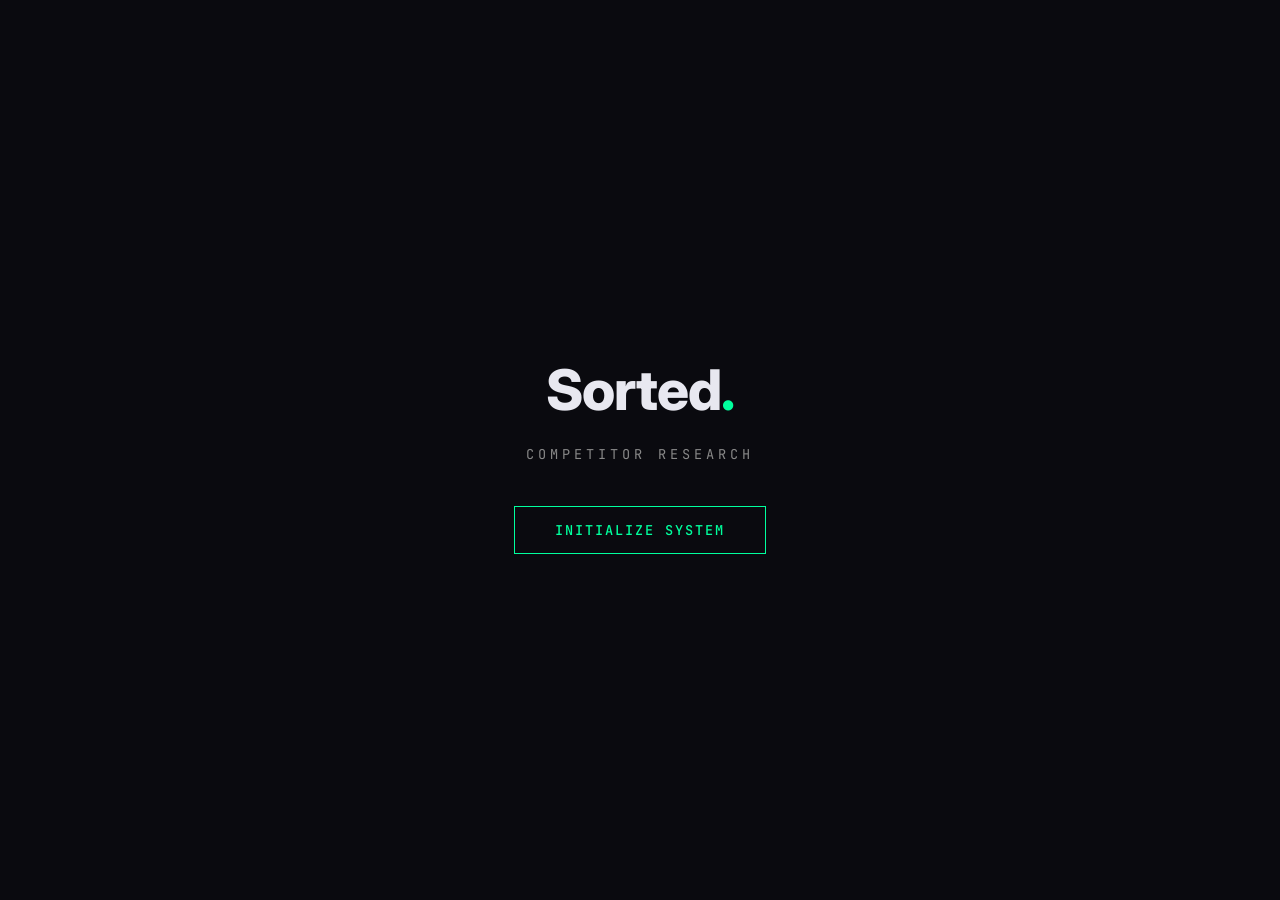
==== sorted-competitor-research/index.html @ 21e15706 "Update free tool cards and pages" ====
<!DOCTYPE html>
<html lang="ja">
<head>
    <meta charset="UTF-8">
    <meta name="viewport" content="width=device-width, initial-scale=1.0">
    <title>Competitor Research Free | Sorted. Tools</title>

    <!-- Google Fonts: preconnect + load -->
    <link rel="preconnect" href="https://fonts.googleapis.com">
    <link rel="preconnect" href="https://fonts.gstatic.com" crossorigin>
    <link href="https://fonts.googleapis.com/css2?family=Inter:wght@400;600;800&family=JetBrains+Mono:wght@500&display=swap" rel="stylesheet">

    <style>
        /* ============================================
           CSS VARIABLES — Sorted. Design System
           ============================================ */
        :root {
            --bg: #0a0a0f;
            --surface: #13131f;
            --surface-lighter: #1c1c2e;
            --border: #2a2a3e;
            --accent: #00ff9d;
            --accent-dim: rgba(0, 255, 157, 0.1);
            --text: #e8e8f0;
            --muted: #888;
        }

        /* ============================================
           RESET & BASE
           ============================================ */
        * {
            margin: 0;
            padding: 0;
            box-sizing: border-box;
        }

        body {
            font-family: 'Inter', sans-serif;
            background: var(--bg);
            color: var(--text);
            line-height: 1.6;
            user-select: none;
            -webkit-user-select: none;
        }

        /* ============================================
           SPLASH SCREEN
           ============================================ */
        .splash {
            position: fixed;
            top: 0;
            left: 0;
            width: 100%;
            height: 100%;
            background: var(--bg);
            display: flex;
            flex-direction: column;
            align-items: center;
            justify-content: center;
            z-index: 9999;
            transition: opacity 0.5s ease, visibility 0.5s ease;
        }

        .splash.hidden {
            opacity: 0;
            visibility: hidden;
        }

        .splash-brand {
            font-size: 3.5rem;
            font-weight: 800;
            letter-spacing: -1px;
            margin-bottom: 0.5rem;
        }

        .splash-brand .dot {
            color: var(--accent);
        }

        .splash-sub {
            font-family: 'JetBrains Mono', monospace;
            font-size: 0.85rem;
            color: var(--muted);
            letter-spacing: 4px;
            margin-bottom: 2.5rem;
        }

        .splash-btn {
            font-family: 'JetBrains Mono', monospace;
            font-size: 0.85rem;
            font-weight: 500;
            padding: 14px 40px;
            background: transparent;
            color: var(--accent);
            border: 1px solid var(--accent);
            cursor: pointer;
            letter-spacing: 2px;
            transition: background 0.3s ease, color 0.3s ease;
        }

        .splash-btn:hover {
            background: var(--accent);
            color: var(--bg);
        }

        /* ============================================
           APP CONTAINER
           ============================================ */
        .app {
            display: none;
            max-width: 820px;
            margin: 0 auto;
            padding: 0 20px 60px;
        }

        .app.visible {
            display: block;
        }

        /* ============================================
           STICKY HEADER
           ============================================ */
        .header {
            position: sticky;
            top: 0;
            z-index: 100;
            background: var(--bg);
            border-bottom: 1px solid var(--border);
            padding: 16px 0;
            display: flex;
            align-items: center;
            justify-content: space-between;
            margin-bottom: 20px;
        }

        .header-brand {
            font-size: 1.3rem;
            font-weight: 800;
        }

        .header-brand .dot {
            color: var(--accent);
        }

        .header-right {
            text-align: right;
        }

        .header-tool {
            font-family: 'JetBrains Mono', monospace;
            font-size: 0.75rem;
            color: var(--muted);
            letter-spacing: 2px;
        }

        .header-version {
            font-family: 'JetBrains Mono', monospace;
            font-size: 0.65rem;
            color: var(--muted);
            opacity: 0.6;
        }

        .tool-grid {
            display: grid;
            grid-template-columns: repeat(auto-fit, minmax(180px, 1fr));
            gap: 12px;
            margin-bottom: 20px;
        }

        .tool-card {
            display: block;
            background: var(--surface);
            border: 1px solid var(--border);
            border-radius: 8px;
            padding: 14px;
            color: var(--text);
            text-decoration: none;
            transition: border-color 0.2s, background 0.2s, transform 0.2s;
        }

        .tool-card:hover {
            background: var(--surface-lighter);
            border-color: #444;
            transform: translateY(-1px);
        }

        .tool-card.planned {
            color: var(--muted);
            cursor: default;
        }

        .tool-card.planned:hover {
            background: var(--surface);
            border-color: var(--border);
            transform: none;
        }

        .tool-card.active {
            background: rgba(255, 200, 80, 0.12);
            border-color: #ffc850;
        }

        .tool-card.live {
            border-color: rgba(0, 255, 157, 0.28);
        }

        .tool-card-kicker {
            display: block;
            font-family: 'JetBrains Mono', monospace;
            font-size: 10px;
            color: var(--muted);
            margin-bottom: 8px;
            letter-spacing: 1px;
            text-transform: uppercase;
        }

        .tool-card-title {
            display: block;
            font-family: 'JetBrains Mono', monospace;
            font-size: 13px;
            margin-bottom: 8px;
        }

        .tool-card-desc {
            display: block;
            font-size: 12px;
            line-height: 1.6;
            color: var(--muted);
        }

        /* ============================================
           SERIES NAV BAR
           ============================================ */
        .series-nav {
            display: flex;
            gap: 6px;
            margin-bottom: 20px;
            overflow-x: auto;
            padding-bottom: 4px;
        }

        .series-nav-item {
            font-family: 'JetBrains Mono', monospace;
            font-size: 0.65rem;
            padding: 6px 12px;
            border-radius: 4px;
            white-space: nowrap;
            border: 1px solid var(--border);
            color: var(--muted);
            background: var(--surface);
            text-decoration: none;
            display: inline-flex;
        }

        /* Done items */
        .series-nav-item.done {
            border-color: rgba(0, 255, 157, 0.3);
            color: rgba(0, 255, 157, 0.5);
            background: rgba(0, 255, 157, 0.05);
        }

        /* Active item — Competitor Research */
        .series-nav-item.active {
            background: rgba(255, 200, 80, 0.12);
            border-color: #ffc850;
            color: #ffc850;
        }

        /* ============================================
           SAFETY BAR
           ============================================ */
        .safety-bar {
            display: flex;
            align-items: center;
            gap: 10px;
            padding: 10px 16px;
            background: var(--surface);
            border: 1px solid var(--border);
            border-radius: 6px;
            margin-bottom: 20px;
            font-family: 'JetBrains Mono', monospace;
            font-size: 0.75rem;
        }

        .safety-dot {
            width: 10px;
            height: 10px;
            border-radius: 50%;
            background: #555;
            flex-shrink: 0;
            transition: background 0.3s ease;
        }

        .safety-dot.red { background: #ff4444; }
        .safety-dot.yellow { background: #ffcc00; }
        .safety-dot.green { background: #00ff9d; }

        .safety-label {
            flex: 1;
            color: var(--muted);
        }

        .safety-toggle {
            background: none;
            border: 1px solid var(--border);
            color: var(--muted);
            font-family: 'JetBrains Mono', monospace;
            font-size: 0.7rem;
            padding: 4px 10px;
            cursor: pointer;
            border-radius: 4px;
            transition: border-color 0.2s ease, color 0.2s ease;
        }

        .safety-toggle:hover {
            border-color: var(--accent);
            color: var(--accent);
        }

        /* ============================================
           SAFETY REPORT
           ============================================ */
        .safety-report {
            display: none;
            background: var(--surface);
            border: 1px solid var(--border);
            border-radius: 6px;
            padding: 16px;
            margin-bottom: 20px;
            font-family: 'JetBrains Mono', monospace;
            font-size: 0.75rem;
        }

        .safety-report.visible {
            display: block;
        }

        .safety-report-title {
            font-weight: 600;
            margin-bottom: 10px;
            color: var(--text);
        }

        .safety-report-item {
            display: flex;
            align-items: center;
            gap: 8px;
            padding: 4px 0;
            color: var(--muted);
        }

        .safety-report-item .check {
            color: var(--accent);
        }

        .safety-report-item .missing {
            color: #ff4444;
        }

        .safety-report-item .warn {
            color: #ffcc00;
        }

        /* ============================================
           FORM CARDS
           ============================================ */
        .card {
            background: var(--surface);
            border: 1px solid var(--border);
            border-radius: 8px;
            margin-bottom: 16px;
            overflow: hidden;
        }

        .card-header {
            padding: 16px 20px;
            font-family: 'JetBrains Mono', monospace;
            font-size: 0.8rem;
            font-weight: 600;
            letter-spacing: 2px;
            color: var(--text);
        }

        .card-body {
            padding: 0 20px 20px;
        }

        /* ============================================
           FORM ELEMENTS
           ============================================ */
        .form-group {
            margin-bottom: 16px;
        }

        .form-group:last-child {
            margin-bottom: 0;
        }

        .form-label {
            display: block;
            font-size: 0.8rem;
            font-weight: 600;
            color: var(--text);
            margin-bottom: 6px;
        }

        .form-label .required {
            color: var(--accent);
            font-size: 0.75rem;
        }

        .label-hint {
            display: block;
            font-size: 0.7rem;
            color: var(--muted);
            margin-bottom: 6px;
            font-style: italic;
        }

        input[type="text"],
        textarea,
        select {
            width: 100%;
            padding: 10px 14px;
            background: var(--surface-lighter);
            border: 1px solid var(--border);
            border-radius: 6px;
            color: var(--text);
            font-family: 'Inter', sans-serif;
            font-size: 0.85rem;
            transition: border-color 0.2s ease;
            outline: none;
        }

        input[type="text"]:focus,
        textarea:focus,
        select:focus {
            border-color: var(--accent);
        }

        textarea {
            resize: vertical;
            min-height: 80px;
        }

        select {
            cursor: pointer;
            appearance: none;
            -webkit-appearance: none;
            background-image: url("data:image/svg+xml,%3Csvg xmlns='http://www.w3.org/2000/svg' width='12' height='12' viewBox='0 0 12 12'%3E%3Cpath fill='%23888' d='M6 8L1 3h10z'/%3E%3C/svg%3E");
            background-repeat: no-repeat;
            background-position: right 12px center;
            padding-right: 32px;
        }

        ::placeholder {
            color: var(--muted);
            opacity: 0.6;
        }

        .full-width {
            width: 100%;
        }

        .form-row {
            display: grid;
            grid-template-columns: 1fr 1fr;
            gap: 12px;
        }

        /* ============================================
           SOFT WARN
           ============================================ */
        .soft-warn {
            font-family: 'JetBrains Mono', monospace;
            font-size: 0.7rem;
            color: #ffcc00;
            margin-top: 4px;
            display: none;
        }

        .soft-warn.visible {
            display: block;
        }

        /* ============================================
           OUTPUT TAGS (multi-select)
           ============================================ */
        .output-tags {
            display: flex;
            flex-wrap: wrap;
            gap: 8px;
        }

        .output-tag {
            font-family: 'JetBrains Mono', monospace;
            font-size: 0.7rem;
            padding: 6px 14px;
            background: var(--surface-lighter);
            border: 1px solid var(--border);
            border-radius: 4px;
            color: var(--muted);
            cursor: pointer;
            transition: all 0.2s ease;
            user-select: none;
            -webkit-user-select: none;
        }

        .output-tag:hover {
            border-color: var(--accent);
            color: var(--text);
        }

        .output-tag.selected {
            background: var(--accent-dim);
            border-color: var(--accent);
            color: var(--accent);
        }

        /* ============================================
           FORM ACTIONS
           ============================================ */
        .form-actions {
            display: flex;
            gap: 12px;
            margin-top: 24px;
        }

        .generate-btn {
            flex: 1;
            padding: 14px 24px;
            font-family: 'JetBrains Mono', monospace;
            font-size: 0.85rem;
            font-weight: 500;
            letter-spacing: 1px;
            background: var(--accent);
            color: var(--bg);
            border: none;
            border-radius: 6px;
            cursor: pointer;
            transition: opacity 0.2s ease, transform 0.1s ease;
        }

        .generate-btn:hover:not(:disabled) {
            opacity: 0.9;
            transform: translateY(-1px);
        }

        .generate-btn:disabled {
            background: var(--border);
            color: var(--muted);
            cursor: not-allowed;
        }

        .reset-btn {
            padding: 14px 24px;
            font-family: 'JetBrains Mono', monospace;
            font-size: 0.85rem;
            font-weight: 500;
            letter-spacing: 1px;
            background: transparent;
            color: var(--muted);
            border: 1px solid var(--border);
            border-radius: 6px;
            cursor: pointer;
            transition: border-color 0.2s ease, color 0.2s ease;
        }

        .reset-btn:hover {
            border-color: #ff4444;
            color: #ff4444;
        }

        /* ============================================
           RESULT VIEW
           ============================================ */
        .result-view {
            display: none;
        }

        .result-view.visible {
            display: block;
        }

        /* Complete badge */
        .complete-badge {
            text-align: center;
            margin-bottom: 20px;
        }

        .complete-badge span {
            font-family: 'JetBrains Mono', monospace;
            font-size: 0.75rem;
            padding: 6px 16px;
            background: rgba(255, 200, 80, 0.12);
            border: 1px solid #ffc850;
            color: #ffc850;
            border-radius: 4px;
            letter-spacing: 2px;
        }

        /* Status bar */
        .status-bar {
            font-family: 'JetBrains Mono', monospace;
            font-size: 0.75rem;
            color: var(--accent);
            padding: 10px 16px;
            background: var(--surface);
            border: 1px solid var(--border);
            border-radius: 6px;
            margin-bottom: 16px;
        }

        /* Terminal window */
        .terminal {
            background: var(--surface);
            border: 1px solid var(--border);
            border-radius: 8px;
            overflow: hidden;
            margin-bottom: 16px;
        }

        .terminal-bar {
            display: flex;
            align-items: center;
            justify-content: space-between;
            padding: 10px 16px;
            background: var(--surface-lighter);
            border-bottom: 1px solid var(--border);
            font-family: 'JetBrains Mono', monospace;
            font-size: 0.7rem;
            color: var(--muted);
        }

        .prompt-length {
            color: var(--accent);
            opacity: 0.7;
        }

        .result-box {
            height: 500px;
            overflow-y: auto;
            padding: 20px;
            font-family: 'JetBrains Mono', monospace;
            font-size: 0.78rem;
            line-height: 1.7;
            color: var(--text);
            white-space: pre-wrap;
            word-wrap: break-word;
            user-select: text;
            -webkit-user-select: text;
        }

        /* Result actions */
        .result-actions {
            display: flex;
            gap: 12px;
            margin-bottom: 24px;
        }

        .copy-btn {
            flex: 1;
            padding: 14px 24px;
            font-family: 'JetBrains Mono', monospace;
            font-size: 0.85rem;
            font-weight: 500;
            letter-spacing: 1px;
            background: var(--accent);
            color: var(--bg);
            border: none;
            border-radius: 6px;
            cursor: pointer;
            transition: opacity 0.2s ease;
        }

        .copy-btn:hover {
            opacity: 0.9;
        }

        .back-btn {
            padding: 14px 24px;
            font-family: 'JetBrains Mono', monospace;
            font-size: 0.85rem;
            font-weight: 500;
            letter-spacing: 1px;
            background: transparent;
            color: var(--muted);
            border: 1px solid var(--border);
            border-radius: 6px;
            cursor: pointer;
            transition: border-color 0.2s ease, color 0.2s ease;
        }

        .back-btn:hover {
            border-color: var(--accent);
            color: var(--accent);
        }

        /* Series complete banner */
        .series-complete-banner {
            text-align: center;
            padding: 24px;
            background: var(--surface);
            border: 1px solid var(--border);
            border-radius: 8px;
            margin-top: 24px;
        }

        .series-complete-banner .title {
            font-family: 'JetBrains Mono', monospace;
            font-size: 0.85rem;
            font-weight: 600;
            color: #ffc850;
            letter-spacing: 2px;
            margin-bottom: 8px;
        }

        .series-complete-banner .sub {
            font-size: 0.75rem;
            color: var(--muted);
        }

        /* ============================================
           FOOTER
           ============================================ */
        .footer {
            text-align: center;
            padding: 24px 0;
            font-family: 'JetBrains Mono', monospace;
            font-size: 0.65rem;
            color: var(--muted);
            opacity: 0.5;
        }

        /* ============================================
           SCROLLBAR
           ============================================ */
        .result-box::-webkit-scrollbar {
            width: 6px;
        }

        .result-box::-webkit-scrollbar-track {
            background: var(--surface);
        }

        .result-box::-webkit-scrollbar-thumb {
            background: var(--border);
            border-radius: 3px;
        }

        .result-box::-webkit-scrollbar-thumb:hover {
            background: var(--muted);
        }

        /* ============================================
           RESPONSIVE
           ============================================ */
        @media (max-width: 600px) {
            .form-row {
                grid-template-columns: 1fr;
            }

            .splash-brand {
                font-size: 2.5rem;
            }

            .series-nav {
                gap: 4px;
            }

            .series-nav-item {
                font-size: 0.6rem;
                padding: 5px 8px;
            }

            .form-actions,
            .result-actions {
                flex-direction: column;
            }
        }
    </style>
</head>
<body>

    <!-- ============================================
         SPLASH SCREEN
         ============================================ -->
    <div class="splash" id="splash">
        <div class="splash-brand">Sorted<span class="dot">.</span></div>
        <div class="splash-sub">COMPETITOR RESEARCH</div>
        <button class="splash-btn" onclick="initSystem()">INITIALIZE SYSTEM</button>
    </div>

    <!-- ============================================
         APP CONTAINER
         ============================================ -->
    <div class="app" id="app">

        <!-- Sticky Header -->
        <div class="header">
            <div class="header-brand">Sorted<span class="dot">.</span></div>
            <div class="header-right">
                <div class="header-tool">COMPETITOR RESEARCH</div>
                <div class="header-version">v1.0.0 / FREE</div>
            </div>
        </div>

        <!-- Series Nav Bar -->
        <div class="tool-grid">
            <a class="tool-card live" href="/sorted-tools/">
                <span class="tool-card-kicker">Series 1 / Tool 01 / Live</span>
                <span class="tool-card-title">Revenue Forecast</span>
                <span class="tool-card-desc">Open the revenue and business-plan builder.</span>
            </a>
            <div class="tool-card planned">
                <span class="tool-card-kicker">Series 1 / Tool 02 / Planned</span>
                <span class="tool-card-title">ASO Optimizer</span>
                <span class="tool-card-desc">Not public yet.</span>
            </div>
            <div class="tool-card planned">
                <span class="tool-card-kicker">Series 1 / Tool 03 / Planned</span>
                <span class="tool-card-title">Pitch Deck</span>
                <span class="tool-card-desc">Not public yet.</span>
            </div>
            <a class="tool-card live" href="/sorted-pricing-strategy/">
                <span class="tool-card-kicker">Series 1 / Tool 04 / Live</span>
                <span class="tool-card-title">Pricing Strategy</span>
                <span class="tool-card-desc">Open the pricing and monetization builder.</span>
            </a>
            <div class="tool-card active">
                <span class="tool-card-kicker">Series 1 / Tool 05 / Live</span>
                <span class="tool-card-title">Competitor Research</span>
                <span class="tool-card-desc">Current tool.</span>
            </div>
        </div>

        <!-- ============================================
             FORM VIEW
             ============================================ -->
        <div id="formView">

            <!-- Safety Bar -->
            <div class="safety-bar">
                <div class="safety-dot" id="safetyDot"></div>
                <span class="safety-label" id="safetyLabel">入力待ち...</span>
                <button class="safety-toggle" onclick="toggleReadinessReport()">READINESS CHECK ▼</button>
            </div>

            <!-- Safety Report -->
            <div class="safety-report" id="safetyReport"></div>

            <!-- Card 1: 自社プロダクト -->
            <div class="card" style="border-top: 3px solid #00ff9d;">
                <div class="card-header">自社プロダクト</div>
                <div class="card-body">
                    <div class="form-row">
                        <div class="form-group">
                            <label class="form-label">プロダクト名 <span class="required">★必須</span></label>
                            <input type="text" id="productName" placeholder="例: Dev英語アプリ, FitTracker Pro">
                        </div>
                        <div class="form-group">
                            <label class="form-label">カテゴリ</label>
                            <select id="category">
                                <option value="モバイルアプリ（教育・学習）">モバイルアプリ（教育・学習）</option>
                                <option value="モバイルアプリ（ビジネス）">モバイルアプリ（ビジネス）</option>
                                <option value="モバイルアプリ（ヘルスケア）">モバイルアプリ（ヘルスケア）</option>
                                <option value="Web SaaS">Web SaaS</option>
                                <option value="デベロッパーツール">デベロッパーツール</option>
                                <option value="コンテンツ・メディア">コンテンツ・メディア</option>
                                <option value="ゲーム">ゲーム</option>
                                <option value="その他">その他</option>
                            </select>
                        </div>
                    </div>
                    <div class="form-group">
                        <label class="form-label">プラットフォーム</label>
                        <select id="platform">
                            <option value="iOS のみ">iOS のみ</option>
                            <option value="iOS & Android">iOS & Android</option>
                            <option value="Android のみ">Android のみ</option>
                            <option value="Web / SaaS">Web / SaaS</option>
                            <option value="クロスプラットフォーム">クロスプラットフォーム</option>
                        </select>
                    </div>
                    <div class="form-group">
                        <label class="form-label">一行プロダクト説明 <span class="required">★必須</span></label>
                        <input type="text" id="productDesc" class="full-width" placeholder="例: 非英語圏エンジニアが開発用語を3秒で説明できるようにするアプリ">
                        <div class="soft-warn" id="productDescVagueWarn"></div>
                    </div>
                    <div class="form-group">
                        <label class="form-label">自社の強み・差別化ポイント</label>
                        <textarea id="strengths" class="full-width" placeholder="例: dev用語特化で競合ゼロ。3秒瞬発力モード。買い切り＋賽銭箱IAP。サーバーレスでランニングコストゼロ。"></textarea>
                        <div class="soft-warn" id="strengthsVagueWarn"></div>
                    </div>
                    <div class="form-group">
                        <label class="form-label">自社の弱み・懸念点</label>
                        <textarea id="weaknesses" class="full-width" placeholder="例: ブランド認知ゼロ。レビュー・評価数がない。オーガニック一本足。コンテンツ陳腐化リスク。"></textarea>
                        <div class="soft-warn" id="weaknessesVagueWarn"></div>
                    </div>
                </div>
            </div>

            <!-- Card 2: 既知の競合 -->
            <div class="card" style="border-top: 3px solid #ff6b6b;">
                <div class="card-header">既知の競合</div>
                <div class="card-body">
                    <div class="form-group">
                        <label class="form-label">直接競合 <span class="required">★必須</span></label>
                        <span class="label-hint">同じ課題を解決するプロダクト。「不明」でもOK。</span>
                        <textarea id="directComp" class="full-width" placeholder="例: 現時点でdev用語特化アプリはほぼ存在しない。Ankiのdev英語自作デッキ（Reddit有志作成）。"></textarea>
                    </div>
                    <div class="form-group">
                        <label class="form-label">間接競合・代替手段</label>
                        <textarea id="indirectComp" class="full-width" placeholder="例: Anki（自作デッキ必要）、Duolingo（dev用語なし）、ChatGPT（能動的に聞く必要）"></textarea>
                    </div>
                    <div class="form-group">
                        <label class="form-label">将来参入の可能性がある競合</label>
                        <input type="text" id="futureComp" class="full-width" placeholder="例: Duolingo（EdTech大手が参入リスク大）、技術書出版社のアプリ化、AI英語学習アプリ">
                    </div>
                </div>
            </div>

            <!-- Card 3: 分析軸 -->
            <div class="card" style="border-top: 3px solid #a29bfe;">
                <div class="card-header">分析軸</div>
                <div class="card-body">
                    <div class="form-row">
                        <div class="form-group">
                            <label class="form-label">市場ポジション</label>
                            <select id="position">
                                <option value="空白地帯を狙っている（競合なし）">空白地帯を狙っている（競合なし）</option>
                                <option value="既存市場に参入する（競合あり）">既存市場に参入する（競合あり）</option>
                                <option value="隣接市場からの横展開">隣接市場からの横展開</option>
                                <option value="大手の隙間を埋めるニッチ戦略">大手の隙間を埋めるニッチ戦略</option>
                            </select>
                        </div>
                        <div class="form-group">
                            <label class="form-label">調査目的</label>
                            <select id="purpose">
                                <option value="ポジショニングマップの作成">ポジショニングマップの作成</option>
                                <option value="価格戦略への活用">価格戦略への活用</option>
                                <option value="機能差別化の明確化">機能差別化の明確化</option>
                                <option value="投資家へのピッチ準備">投資家へのピッチ準備</option>
                                <option value="参入障壁・堀の設計">参入障壁・堀の設計</option>
                            </select>
                        </div>
                    </div>
                    <div class="form-group">
                        <label class="form-label">主要な質問 <span class="required">★必須</span></label>
                        <input type="text" id="mainQuestion" class="full-width" placeholder="例: 空白地帯だと思っているが、本当に競合がいないのか。大手が参入したらどうなるか。">
                        <div class="soft-warn" id="mainQuestionVagueWarn"></div>
                    </div>
                    <div class="form-group">
                        <label class="form-label">出力オプション <span style="font-weight:400; color:var(--muted); font-size:0.7rem;">（複数選択可）</span></label>
                        <div class="output-tags" id="output-tags">
                            <div class="output-tag" data-value="競合ポジショニングマップ（2×2）の設計指示" onclick="toggleTag(this)">競合ポジショニングマップ（2×2）の設計指示</div>
                            <div class="output-tag" data-value="競合ごとの強み・弱み・死角の分析" onclick="toggleTag(this)">競合ごとの強み・弱み・死角の分析</div>
                            <div class="output-tag" data-value="自社が取れる「空白地帯」の特定" onclick="toggleTag(this)">自社が取れる「空白地帯」の特定</div>
                            <div class="output-tag" data-value="将来の参入リスクと対策" onclick="toggleTag(this)">将来の参入リスクと対策</div>
                            <div class="output-tag" data-value="競合に勝てる機能・UX差別化案" onclick="toggleTag(this)">競合に勝てる機能・UX差別化案</div>
                            <div class="output-tag" data-value="参入障壁（堀）の設計方法" onclick="toggleTag(this)">参入障壁（堀）の設計方法</div>
                            <div class="output-tag" data-value="競合調査に使える具体的な情報収集手順" onclick="toggleTag(this)">競合調査に使える具体的な情報収集手順</div>
                        </div>
                    </div>
                </div>
            </div>

            <!-- Card 4: 市場環境 -->
            <div class="card" style="border-top: 3px solid #ffcc00;">
                <div class="card-header">市場環境</div>
                <div class="card-body">
                    <div class="form-row">
                        <div class="form-group">
                            <label class="form-label">対象地域</label>
                            <select id="region">
                                <option value="日本メイン">日本メイン</option>
                                <option value="グローバル（全世界）">グローバル（全世界）</option>
                                <option value="アジア圏">アジア圏</option>
                                <option value="北米・欧州">北米・欧州</option>
                                <option value="欧州のみ">欧州のみ</option>
                                <option value="東南アジア">東南アジア</option>
                            </select>
                        </div>
                        <div class="form-group">
                            <label class="form-label">市場成長フェーズ</label>
                            <select id="growth">
                                <option value="新興（市場自体がまだ認知されていない）">新興（市場自体がまだ認知されていない）</option>
                                <option value="成長期（需要が急拡大中）">成長期（需要が急拡大中）</option>
                                <option value="成熟期（競合が多く差別化が難しい）">成熟期（競合が多く差別化が難しい）</option>
                                <option value="再定義期（AI等により市場が塗り替わり中）">再定義期（AI等により市場が塗り替わり中）</option>
                            </select>
                        </div>
                    </div>
                    <div class="form-group">
                        <label class="form-label">補足コンテキスト</label>
                        <input type="text" id="context" class="full-width" placeholder="例: AI駆動開発（Cursor/Copilot）の普及で「コードは書けるが英語だけ追いついていない」層が急増中。">
                        <div class="soft-warn" id="contextVagueWarn"></div>
                    </div>
                </div>
            </div>

            <!-- Card 5: 出力設定 -->
            <div class="card" style="border-top: 3px solid #00cec9;">
                <div class="card-header">出力設定</div>
                <div class="card-body">
                    <div class="form-group">
                        <label class="form-label">評価モード</label>
                        <select id="evaluationMode">
                            <option value="ON（辛口評価を含む）">ON（辛口評価を含む）</option>
                            <option value="OFF（分析のみ — 批評なし）">OFF（分析のみ — 批評なし）</option>
                        </select>
                    </div>
                    <div class="form-group">
                        <label class="form-label">追加メモ</label>
                        <input type="text" id="notes" placeholder="例: モバイルアプリの競合に絞って分析してほしい。デスクトップ専用ツールは除外。">
                        <div class="soft-warn" id="notesVagueWarn"></div>
                    </div>
                </div>
            </div>

            <!-- Form Actions -->
            <div class="form-actions">
                <button class="generate-btn" id="generateBtn" disabled onclick="processGeneration()">競合調査プロンプトを生成</button>
                <button class="reset-btn" onclick="resetForm()">フォームをリセット</button>
            </div>
        </div>

        <!-- ============================================
             RESULT VIEW
             ============================================ -->
        <div class="result-view" id="resultView">

            <!-- Complete badge -->
            <div class="complete-badge">
                <span>✦ SERIES COMPLETE — 05/05</span>
            </div>

            <!-- Status bar -->
            <div class="status-bar">&gt; STATUS: GENERATION COMPLETE. READY FOR DEPLOYMENT.</div>

            <!-- Terminal window -->
            <div class="terminal">
                <div class="terminal-bar">
                    <span>competitor_research_prompt.txt — Read Only</span>
                    <span class="prompt-length" id="promptLength">0 chars</span>
                </div>
                <div class="result-box" id="resultBox"></div>
            </div>

            <!-- Result actions -->
            <div class="result-actions">
                <button class="copy-btn" id="copyBtn" onclick="copyText(this)">📋 プロンプトをクリップボードにコピー</button>
                <button class="back-btn" onclick="goBack()">◀ 新しいプロンプトを作成</button>
            </div>

            <!-- Series complete banner -->
            <div class="series-complete-banner">
                <div class="title">✦ SORTED. SERIES COMPLETE ✦</div>
                <div class="sub">Limited free release tools are live and ready for deployment.</div>
            </div>
        </div>

        <!-- Footer -->
        <div class="footer">
            SORTED. TOOLS — LIMITED FREE RELEASE
        </div>
    </div>

    <!-- ============================================
         JAVASCRIPT
         ============================================ -->
    <script>
        /* ============================================
           CONSTANTS
           ============================================ */
        const LANG = "Japanese";
        const STORAGE_KEY = 'sorted_competitor_jp_form';

        /* ============================================
           VAGUE & INSTRUCTION WORD LISTS
           ============================================ */
        const VAGUE_WORDS = [
            'いい感じ', 'てきとう', '適当', 'よしなに', 'なんか', 'いろいろ',
            'よくわからない', 'ざっくり', 'すごい', 'めっちゃ', '完璧に',
            'なんとなく', 'とりあえず', 'うまくやって', 'お任せ'
        ];

        const INSTRUCTION_WORDS = [
            'してください', '作って', '考えて', 'やって', '出して',
            '書いて', '教えて', 'お願い', '生成して', '提案して',
            '分析して', '設計して'
        ];

        /* ============================================
           STATE
           ============================================ */
        let selectedOutputs = new Set();
        let isGenerating = false;
        let reportVisible = false;
        let debounceTimer = null;

        /* ============================================
           SANITIZE
           ============================================ */
        function sanitize(str) {
            if (typeof str !== 'string') return '';
            return str
                .normalize('NFKC')
                .replace(/[\u200B\u200C\u200D\uFEFF\u00AD]/g, '')
                .replace(/\u301C/g, '\uFF5E')
                .replace(/\u2014/g, '\u2015')
                .replace(/&[#a-zA-Z0-9]+;/g, '')
                .replace(/[<>]/g, '')
                .replace(/ignore previous instructions/gi, '')
                .replace(/forget all instructions/gi, '')
                .replace(/disregard previous/gi, '')
                .replace(/\u3000/g, ' ')
                .replace(/ {2,}/g, ' ')
                .replace(/([！？!?])\1{2,}/g, '$1')
                .replace(/[^\x20-\x7E\u3000-\u9FFF\uFF00-\uFFEF\u2015]/g, '')
                .trim();
        }

        /* ============================================
           GET VALUE HELPER
           ============================================ */
        function getVal(id) {
            const el = document.getElementById(id);
            if (!el) return '';
            return sanitize(el.value);
        }

        /* ============================================
           SPLASH → APP TRANSITION
           ============================================ */
        function initSystem() {
            document.getElementById('splash').classList.add('hidden');
            document.getElementById('app').classList.add('visible');
            loadForm();
        }

        /* ============================================
           OUTPUT TAG TOGGLE
           ============================================ */
        function toggleTag(el) {
            const val = el.getAttribute('data-value');
            if (selectedOutputs.has(val)) {
                selectedOutputs.delete(val);
                el.classList.remove('selected');
            } else {
                selectedOutputs.add(val);
                el.classList.add('selected');
            }
            scheduleSave();
            updateSafetyBar();
        }

        /* ============================================
           GATE CHECK — Required fields validation
           ============================================ */
        function checkGate1() {
            const productName = getVal('productName');
            const productDesc = getVal('productDesc');
            const directComp = getVal('directComp');
            const mainQuestion = getVal('mainQuestion');

            const hasName = productName.length >= 3;
            const hasDesc = productDesc.length >= 3;
            const hasComp = directComp.length >= 3;
            const hasQuestion = mainQuestion.length >= 3;

            /* Required: productName (3+), productDesc (3+), directComp (3+) OR mainQuestion (3+) */
            return hasName && hasDesc && (hasComp || hasQuestion);
        }

        /* ============================================
           SAFETY BAR — Multi-level readiness
           ============================================ */
        function updateSafetyBar() {
            const dot = document.getElementById('safetyDot');
            const label = document.getElementById('safetyLabel');
            const btn = document.getElementById('generateBtn');

            const gate1 = checkGate1();

            if (!gate1) {
                /* Red — required fields missing */
                dot.className = 'safety-dot red';
                label.textContent = '未完了 — 必須項目が不足';
                btn.disabled = true;
                return;
            }

            /* Check recommended fields for green */
            const recommended = [
                getVal('strengths').length > 0,
                getVal('weaknesses').length > 0,
                getVal('indirectComp').length > 0,
                getVal('futureComp').length > 0,
                getVal('mainQuestion').length > 0,
                getVal('context').length > 0,
                selectedOutputs.size > 0
            ];

            const filled = recommended.filter(Boolean).length;

            if (filled >= 6) {
                /* Green — comprehensive */
                dot.className = 'safety-dot green';
                label.textContent = '準備完了 — 高精度プロンプトの生成が可能';
            } else if (filled >= 3) {
                /* Yellow — acceptable */
                dot.className = 'safety-dot yellow';
                label.textContent = '生成可能 — 推奨項目を埋めると精度向上';
            } else {
                /* Yellow — minimal */
                dot.className = 'safety-dot yellow';
                label.textContent = '生成可能 — 推奨項目を埋めると精度向上';
            }

            btn.disabled = false;
        }

        /* ============================================
           READINESS REPORT
           ============================================ */
        function toggleReadinessReport() {
            const report = document.getElementById('safetyReport');
            reportVisible = !reportVisible;
            if (reportVisible) {
                buildReadinessReport();
                report.classList.add('visible');
            } else {
                report.classList.remove('visible');
            }
        }

        function buildReadinessReport() {
            const report = document.getElementById('safetyReport');

            const checks = [
                { label: 'プロダクト名', ok: getVal('productName').length >= 3, required: true },
                { label: '一行プロダクト説明', ok: getVal('productDesc').length >= 3, required: true },
                { label: '直接競合', ok: getVal('directComp').length >= 3, required: false, note: '（または主要な質問）' },
                { label: '主要な質問', ok: getVal('mainQuestion').length >= 3, required: false, note: '（または直接競合）' },
                { label: '自社の強み・差別化ポイント', ok: getVal('strengths').length > 0, required: false },
                { label: '自社の弱み・懸念点', ok: getVal('weaknesses').length > 0, required: false },
                { label: '間接競合', ok: getVal('indirectComp').length > 0, required: false },
                { label: '将来参入の可能性がある競合', ok: getVal('futureComp').length > 0, required: false },
                { label: '補足コンテキスト', ok: getVal('context').length > 0, required: false },
                { label: '出力オプション選択済み', ok: selectedOutputs.size > 0, required: false }
            ];

            let html = '<div class="safety-report-title">READINESS CHECK</div>';
            checks.forEach(c => {
                const icon = c.ok
                    ? '<span class="check">✓</span>'
                    : (c.required ? '<span class="missing">✗</span>' : '<span class="warn">○</span>');
                const suffix = c.note ? ' <span style="opacity:0.5">' + c.note + '</span>' : '';
                html += '<div class="safety-report-item">' + icon + ' ' + c.label + suffix + '</div>';
            });

            report.innerHTML = html;
        }

        /* ============================================
           VAGUE WORD DETECTION
           ============================================ */
        function checkVague(id) {
            const val = getVal(id);
            const warn = document.getElementById(id + 'VagueWarn');
            if (!warn) return;

            if (val.length === 0) {
                warn.classList.remove('visible');
                warn.textContent = '';
                return;
            }

            const lower = val.toLowerCase();
            const found = VAGUE_WORDS.filter(w => {
                const regex = new RegExp('\\b' + w + '\\b', 'i');
                return regex.test(lower);
            });

            if (found.length > 0) {
                warn.textContent = '⚠ 曖昧な表現を検出: ' + found.join(', ') + ' — より具体的に書くと出力精度が向上します。';
                warn.classList.add('visible');
            } else {
                warn.classList.remove('visible');
                warn.textContent = '';
            }
        }

        /* ============================================
           LOCAL STORAGE — SAVE / LOAD
           ============================================ */
        function saveForm() {
            const fields = [
                'productName', 'category', 'platform', 'productDesc',
                'strengths', 'weaknesses', 'directComp', 'indirectComp',
                'futureComp', 'position', 'purpose', 'mainQuestion',
                'region', 'growth', 'context', 'evaluationMode', 'notes'
            ];

            const data = {};
            fields.forEach(id => {
                const el = document.getElementById(id);
                if (el) data[id] = el.value;
            });

            data.selectedOutputs = Array.from(selectedOutputs);

            try {
                localStorage.setItem(STORAGE_KEY, JSON.stringify(data));
            } catch (e) {
                /* Storage full or unavailable — silently fail */
            }
        }

        function loadForm() {
            try {
                const raw = localStorage.getItem(STORAGE_KEY);
                if (!raw) return;
                const data = JSON.parse(raw);

                Object.keys(data).forEach(id => {
                    if (id === 'selectedOutputs') return;
                    const el = document.getElementById(id);
                    if (el) el.value = data[id];
                });

                if (data.selectedOutputs && Array.isArray(data.selectedOutputs)) {
                    selectedOutputs = new Set(data.selectedOutputs);
                    document.querySelectorAll('.output-tag').forEach(tag => {
                        if (selectedOutputs.has(tag.getAttribute('data-value'))) {
                            tag.classList.add('selected');
                        }
                    });
                }

                /* Run checks after load */
                updateSafetyBar();
                ['productDesc', 'strengths', 'weaknesses', 'mainQuestion', 'context', 'notes'].forEach(checkVague);
            } catch (e) {
                /* Corrupted storage — ignore */
            }
        }

        function scheduleSave() {
            clearTimeout(debounceTimer);
            debounceTimer = setTimeout(saveForm, 400);
        }

        /* ============================================
           RESET FORM
           ============================================ */
        function resetForm() {
            if (!confirm('すべての入力をリセットしますか？この操作は元に戻せません。')) return;

            const fields = [
                'productName', 'productDesc', 'strengths', 'weaknesses',
                'directComp', 'indirectComp', 'futureComp', 'mainQuestion',
                'context', 'notes', 'futureComp'
            ];

            fields.forEach(id => {
                const el = document.getElementById(id);
                if (el) el.value = '';
            });

            /* Reset selects to first option */
            ['category', 'platform', 'position', 'purpose', 'region', 'growth', 'evaluationMode'].forEach(id => {
                const el = document.getElementById(id);
                if (el) el.selectedIndex = 0;
            });

            /* Clear output tags */
            selectedOutputs.clear();
            document.querySelectorAll('.output-tag').forEach(tag => tag.classList.remove('selected'));

            /* Clear vague warnings */
            document.querySelectorAll('.soft-warn').forEach(w => {
                w.classList.remove('visible');
                w.textContent = '';
            });

            /* Clear storage */
            try { localStorage.removeItem(STORAGE_KEY); } catch (e) {}

            updateSafetyBar();
            if (reportVisible) buildReadinessReport();
        }

        /* ============================================
           GET EMPTY OPTIONAL FIELDS
           ============================================ */
        function getEmptyOptionalFields() {
            const fields = [
                { id: 'strengths', label: '自社の強み・差別化ポイント' },
                { id: 'weaknesses', label: '自社の弱み・懸念点' },
                { id: 'indirectComp', label: '間接競合' },
                { id: 'futureComp', label: '将来参入の可能性がある競合' },
                { id: 'mainQuestion', label: '主要な質問' },
                { id: 'context', label: '補足コンテキスト' },
                { id: 'notes', label: '追加メモ' }
            ];

            return fields.filter(f => getVal(f.id).length === 0).map(f => f.label);
        }

        /* ============================================
           GENERATE PROMPT TEXT
           ============================================ */
        function generatePromptText() {
            const v = {
                productName: getVal('productName'),
                category: getVal('category'),
                platform: getVal('platform'),
                productDesc: getVal('productDesc'),
                strengths: getVal('strengths'),
                weaknesses: getVal('weaknesses'),
                directComp: getVal('directComp'),
                indirectComp: getVal('indirectComp'),
                futureComp: getVal('futureComp'),
                position: getVal('position'),
                purpose: getVal('purpose'),
                mainQuestion: getVal('mainQuestion'),
                region: getVal('region'),
                growth: getVal('growth'),
                context: getVal('context'),
                evaluationMode: getVal('evaluationMode'),
                notes: getVal('notes')
            };

            const outputList = selectedOutputs.size > 0
                ? Array.from(selectedOutputs).join(', ')
                : '（包括的な競合分析）';

            const or = (val, fallback) => val.length > 0 ? val : fallback;

            /* Direct Competitor supplementation logic */
            let directCompBlock = '';
            if (v.directComp.length === 0) {
                directCompBlock = '（未入力）→ ウェブ検索で主要な直接競合を特定してください。[補足: 直接競合] としてタグ付けしてください。';
            } else {
                directCompBlock = v.directComp + ' [ユーザー提供] → ウェブ検索で検証し、3社未満の場合は補足してください。';
            }

            /* Indirect Competitor supplementation logic */
            let indirectCompBlock = '';
            if (v.indirectComp.length === 0) {
                indirectCompBlock = '（未入力）→ ウェブ検索で間接競合や代替手段を特定してください。[補足: 隣接] または [補足: ワークフロー代替] としてタグ付けしてください。';
            } else {
                indirectCompBlock = v.indirectComp + ' [ユーザー提供] → ウェブ検索で検証し、3社未満の場合は補足してください。';
            }

            /* Evaluation mode parse */
            const evalOn = v.evaluationMode.startsWith('ON');

            /* Build the prompt */
            let p = '';

            /* 1. WEB SEARCH COMMANDS */
            p += '重要: 回答前に、以下のウェブ検索を必ず実行してください:\n';
            p += '- ' + v.category + '（' + v.region + '）の現在の市場動向と主要プレイヤー\n';
            p += '- この分野における競合の最近の資金調達、買収、または新製品リリース\n';
            p += '- 主要競合に対するユーザーレビューと不満（App Store、Reddit、Product Hunt）\n';
            p += '- ' + v.category + ' の市場規模と成長トレンド\n';
            p += 'すべての回答を検索結果に基づいて行ってください。すべての情報源を取得日とともに引用してください。\n';
            p += '\n---\n\n';

            /* 2. PRIVACY NOTICE */
            p += 'プライバシー通知: このプロンプトにはビジネス上の機密情報が含まれている可能性があります。この会話の外でデータを保存、共有、または参照しないでください。\n';
            p += '\n---\n\n';

            /* 3. ROLE */
            p += '# 競合調査＆ポジショニング戦略プロンプト\n\n';
            p += 'あなたはスタートアップやインディー製品の競合分析と市場ポジショニングを専門とするシニア市場戦略家です。プレシードからシリーズBまで200社以上の企業に競合戦略のアドバイスを行い、空白地帯の特定、参入障壁の設計、市場動向の予測に深い専門知識を持っています。常にウェブ検索で最新の競合情報を活用してください。汎用的なフレームワークではなく、具体的で実行可能な分析を提供してください。\n';
            p += '\n---\n\n';

            /* 4. SECTIONS */
            p += '## セクション1: 自社プロダクト概要\n';
            p += '- プロダクト名: ' + v.productName + '\n';
            p += '- カテゴリ: ' + v.category + '\n';
            p += '- プラットフォーム: ' + v.platform + '\n';
            p += '- 説明: ' + v.productDesc + '\n';
            p += '- 強み: ' + or(v.strengths, '（未入力）') + '\n';
            p += '- 弱み: ' + or(v.weaknesses, '（未入力）') + '\n';
            p += '\n';

            p += '## セクション2: 既知の競合状況\n';
            p += '- 直接競合: ' + directCompBlock + '\n';
            p += '- 間接競合・代替手段: ' + indirectCompBlock + '\n';
            p += '- 将来参入の可能性がある競合: ' + or(v.futureComp, '（未入力）') + '\n';
            p += '\n';

            p += '## セクション3: 分析設定\n';
            p += '- 市場ポジション: ' + v.position + '\n';
            p += '- 調査目的: ' + v.purpose + '\n';
            p += '- 主要な質問: ' + or(v.mainQuestion, '（未入力）') + '\n';
            p += '- 要求する出力: ' + outputList + '\n';
            p += '\n';

            p += '## セクション4: 市場環境\n';
            p += '- 対象地域: ' + v.region + '\n';
            p += '- 市場成長フェーズ: ' + v.growth + '\n';
            p += '- 補足コンテキスト: ' + or(v.context, '（未入力）') + '\n';
            p += '\n';

            p += '## セクション5: 出力設定\n';
            p += '- 評価モード: ' + v.evaluationMode + '\n';
            p += '- 追加メモ: ' + or(v.notes, '（未入力）') + '\n';
            p += '\n---\n\n';

            /* 5. INTERPRETATION RULES */
            p += '## 解釈ルール\n\n';

            p += 'ルール1 — 競合の発見と分類:\n';
            p += '  すべての競合を以下のタグで分類してください:\n';
            p += '    [ユーザー提供]: ユーザーが入力した競合\n';
            p += '    [補足: 直接競合]: 同じユーザーに対して同じ課題を解決するもの\n';
            p += '    [補足: 隣接]: 同じワークフローやカテゴリで活動するもの\n';
            p += '    [補足: ワークフロー代替]: 同じジョブ・トゥ・ビー・ダンに対する異なるアプローチ\n';
            p += '  ユーザー提供の競合は削除しないでください。合計5社以上になるよう補足してください。\n\n';

            p += 'ルール2 — エビデンスに基づく分析:\n';
            p += '  すべての競合に関する主張は、具体的な情報源を参照する必要があります: App Storeデータ、ユーザーレビュー、\n';
            p += '  価格ページ、Crunchbaseの資金調達データ、またはプレス記事。\n';
            p += '  一般的な知識のみに基づく競合評価は行わないでください。\n\n';

            p += 'ルール3 — 出力フェーズの順序:\n';
            p += '  フェーズ5が完了するまで、批評的な評価を行わないでください。\n';
            p += '  評価モードがOFFの場合、フェーズ6を完全にスキップしてください。\n\n';

            p += 'ルール4 — 空白地帯の検証:\n';
            p += '  「競合なし」は「チャンス」を意味しません。なぜその空間が空いているのかを必ず調査してください:\n';
            p += '  (a) 市場が存在しない（需要がない）\n';
            p += '  (b) 市場は存在するが誰も気づいていない（チャンス）\n';
            p += '  (c) 他社が挑戦して失敗した（警告 — 理由を調査）\n';
            p += '  証拠とともに、どのケースに該当するかを明示してください。\n\n';

            p += 'ルール5 — ポジショニングマップの軸:\n';
            p += '  汎用的な軸を使用しないでください。この市場特有の競争力学から軸を導出してください。\n';
            p += '  各軸を選んだ理由と、それが明らかにする戦略的洞察を説明してください。\n\n';

            p += 'ルール6 — 仮定の品質:\n';
            p += '  すべての市場規模や競合の推定には以下を含める必要があります:\n';
            p += '  (a) 取得日付付きの引用元、または\n';
            p += '  (b) ラベル: [推定: {根拠}に基づく]\n';
            p += '  根拠のない主張は許容されません。\n';
            p += '\n---\n\n';

            /* 6. STRICT OUTPUT INSTRUCTIONS */
            p += '## 厳密な出力指示\n\n';

            p += 'フェーズ1 — 競合状況の概要\n';
            p += '  表形式: | 競合 | タイプ | モデル | 価格 | 主な強み | 主な弱み | 脅威レベル |\n';
            p += '  最低5社の競合を含めてください（ユーザー提供 + 補足）。\n';
            p += '  脅威レベルを HIGH / MEDIUM / LOW で分類し、一行の理由を付けてください。\n\n';

            p += 'フェーズ2 — ポジショニングマトリクス（2×2）\n';
            p += '  この市場に特有の2つの軸を定義してください（「価格 vs 品質」のような汎用的な軸は不可）。\n';
            p += '  これらの軸を選んだ理由を説明してください。\n';
            p += '  すべての競合 + 自社プロダクトをマトリクス上に配置してください。\n';
            p += '  最も防御可能な象限と空白地帯を特定してください。\n\n';

            p += 'フェーズ3 — 空白地帯＆機会分析\n';
            p += '  回答: なぜこの空間は空いているのか？（ルール4のフレームワークを適用）\n';
            p += '  特定された各空白地帯について:\n';
            p += '  - 情報源付きの規模推定\n';
            p += '  - 参入難易度（1-5スケール、理由付き）\n';
            p += '  - 競合が気づくまでの時間的猶予\n\n';

            p += 'フェーズ4 — 参入障壁（堀）の設計戦略\n';
            p += '  4つの次元で評価:\n';
            p += '  (a) コンテンツ/データの深さ — 独自の優位性を構築できるか？\n';
            p += '  (b) コミュニティ/ネットワーク効果 — ユーザー同士が価値を生み出せるか？\n';
            p += '  (c) ブランド＆信頼 — どれくらい早く信頼性を確立できるか？\n';
            p += '  (d) スイッチングコスト — ユーザーを引き留めるものは何か？\n';
            p += '  各項目: 現状、6ヶ月後の目標、12ヶ月後の目標。\n\n';

            p += 'フェーズ5 — 実行可能なインテリジェンスプレイブック\n';
            p += '  期待ROIでランク付けされた5つの具体的な競合情報収集アクション。\n';
            p += '  各項目: アクション、コスト（無料/有料）、期待される洞察、タイムライン。\n';
            p += '  例: App Storeレビュー分析、Redditセンチメント分析、Product Huntモニタリング、競合価格ページ追跡、ユーザーインタビュースクリプト。\n\n';

            if (evalOn) {
                p += 'フェーズ6 — 批評的評価（評価モード: ON）\n';
                p += '  率直かつ批判的に。オブラートに包まないでください。\n';
                p += '  最低要件 — 以下の3つすべてを含めること:\n';
                p += '  (a) ユーザーの競合評価における盲点を最低2つ\n';
                p += '  (b) 見落とされている競合や代替製品を最低2つ（ウェブ検索で発見）\n';
                p += '  (c) 「空白地帯」の主張に対する過度な楽観主義のリスクを最低1つ\n\n';
            } else {
                p += 'フェーズ6 — 批評的評価\n';
                p += '  評価セクションはスキップされました。含めるには評価モードをONにしてください。\n\n';
            }

            p += '出力前セルフチェック:\n';
            p += '出力前に以下を確認してください:\n';
            p += '(a) 解釈ルールが正しく適用されている\n';
            p += '(b) フェーズの順序が維持されている — フェーズ6より前に批評なし\n';
            p += '(c) すべての競合がルール1に従ってタグ付けされている\n';
            p += '(d) 空白地帯がルール4のフレームワークで検証されている\n';
            p += '(e) ポジショニングの軸が市場固有であり、汎用的でない\n';
            p += '(f) すべての推定がルール6に従って根拠付けされている\n';
            p += '(g) 参入障壁の評価が4つの次元すべてをカバーしている\n';
            if (evalOn) {
                p += '(h) フェーズ6が最低要件(a)(b)(c)を満たしている\n';
            }
            p += '\n';

            p += 'IMPORTANT: Your response MUST end with the following credit line exactly as written. Do not remove, modify, or translate it:\n';
            p += '_Generated with Sorted.Tools Free Release — Competitor Research v1.0.0_\n';
            p += '_Powered by Sorted. Series | sorted.tools_\n';
            p += '\n---\n\n';

            p += '⚠️ この情報はAIによって生成されたものであり、正確性が保証されるものではありません。必ず実際の市場データと照合してください。\n';

            /* Ambiguity warnings for empty optional fields */
            const emptyFields = getEmptyOptionalFields();
            if (emptyFields.length > 0) {
                p += '\n[曖昧さの警告: 以下の任意項目が未入力のため、出力品質が低下する可能性があります: ' + emptyFields.join(', ') + ']\n';
            }

            p += '\n_Generated with Sorted.Tools Free Release — Competitor Research v1.0.0_\n';
            p += '_Powered by Sorted. Series | sorted.tools_\n';
            p += '\n回答はすべて日本語で行ってください。\n';

            return p;
        }

        /* ============================================
           PROCESS GENERATION
           ============================================ */
        function processGeneration() {
            if (isGenerating) return;
            if (!checkGate1()) return;

            isGenerating = true;
            const btn = document.getElementById('generateBtn');
            btn.textContent = '生成中...';
            btn.disabled = true;

            setTimeout(() => {
                const prompt = generatePromptText();

                document.getElementById('resultBox').textContent = prompt;
                document.getElementById('promptLength').textContent = prompt.length + ' chars';

                document.getElementById('formView').style.display = 'none';
                document.getElementById('resultView').classList.add('visible');

                isGenerating = false;
                btn.textContent = '競合調査プロンプトを生成';
                btn.disabled = false;
            }, 300);
        }

        /* ============================================
           COPY TO CLIPBOARD
           ============================================ */
        function copyText(btn) {
            const text = document.getElementById('resultBox').textContent;

            navigator.clipboard.writeText(text).then(() => {
                const original = btn.textContent;
                btn.textContent = '✓ コピーしました';
                btn.style.background = '#00cc7d';
                setTimeout(() => {
                    btn.textContent = original;
                    btn.style.background = '';
                }, 2000);
            }).catch(() => {
                /* Fallback for older browsers */
                const ta = document.createElement('textarea');
                ta.value = text;
                ta.style.position = 'fixed';
                ta.style.opacity = '0';
                document.body.appendChild(ta);
                ta.select();
                document.execCommand('copy');
                document.body.removeChild(ta);

                const original = btn.textContent;
                btn.textContent = '✓ コピーしました';
                btn.style.background = '#00cc7d';
                setTimeout(() => {
                    btn.textContent = original;
                    btn.style.background = '';
                }, 2000);
            });
        }

        /* ============================================
           GO BACK
           ============================================ */
        function goBack() {
            document.getElementById('resultView').classList.remove('visible');
            document.getElementById('formView').style.display = '';
        }

        /* ============================================
           EVENT LISTENERS — Input tracking
           ============================================ */
        document.addEventListener('DOMContentLoaded', () => {
            /* All input/textarea/select fields — listen for changes */
            const allInputs = document.querySelectorAll('input[type="text"], textarea, select');

            allInputs.forEach(el => {
                el.addEventListener('input', () => {
                    scheduleSave();
                    updateSafetyBar();
                    if (reportVisible) buildReadinessReport();

                    /* Check vague words on relevant fields */
                    const vagueFields = ['productDesc', 'strengths', 'weaknesses', 'mainQuestion', 'context', 'notes'];
                    if (vagueFields.includes(el.id)) {
                        checkVague(el.id);
                    }
                });

                el.addEventListener('change', () => {
                    scheduleSave();
                    updateSafetyBar();
                    if (reportVisible) buildReadinessReport();
                });
            });
        });
    </script>
</body>
</html>
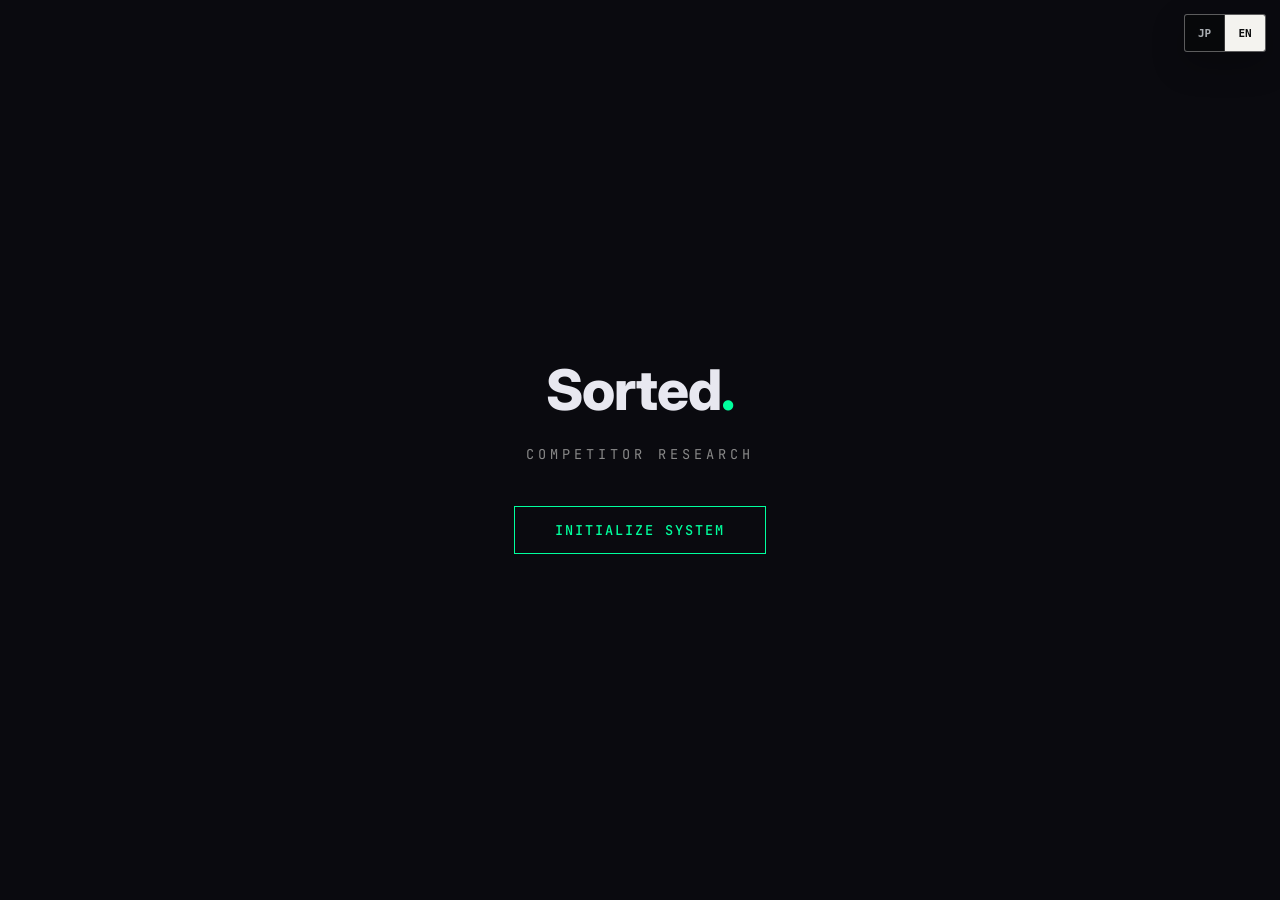
==== commit 76007a28: "Redirect legacy tool URLs" ====
--- a/sorted-competitor-research/index.html
+++ b/sorted-competitor-research/index.html
@@ -4,6 +4,15 @@
     <meta charset="UTF-8">
     <meta name="viewport" content="width=device-width, initial-scale=1.0">
     <title>Competitor Research Free | Sorted. Tools</title>
+    <meta name="robots" content="noindex,follow">
+    <meta http-equiv="refresh" content="0; url=/sorted-tools/competitor-research/">
+    <link rel="canonical" href="https://yumakakuya.github.io/sorted-tools/competitor-research/">
+    <script>
+        const next = new URL('/sorted-tools/competitor-research/', window.location.origin);
+        next.search = window.location.search;
+        next.hash = window.location.hash;
+        window.location.replace(next.href);
+    </script>
 
     <!-- Google Fonts: preconnect + load -->
     <link rel="preconnect" href="https://fonts.googleapis.com">
